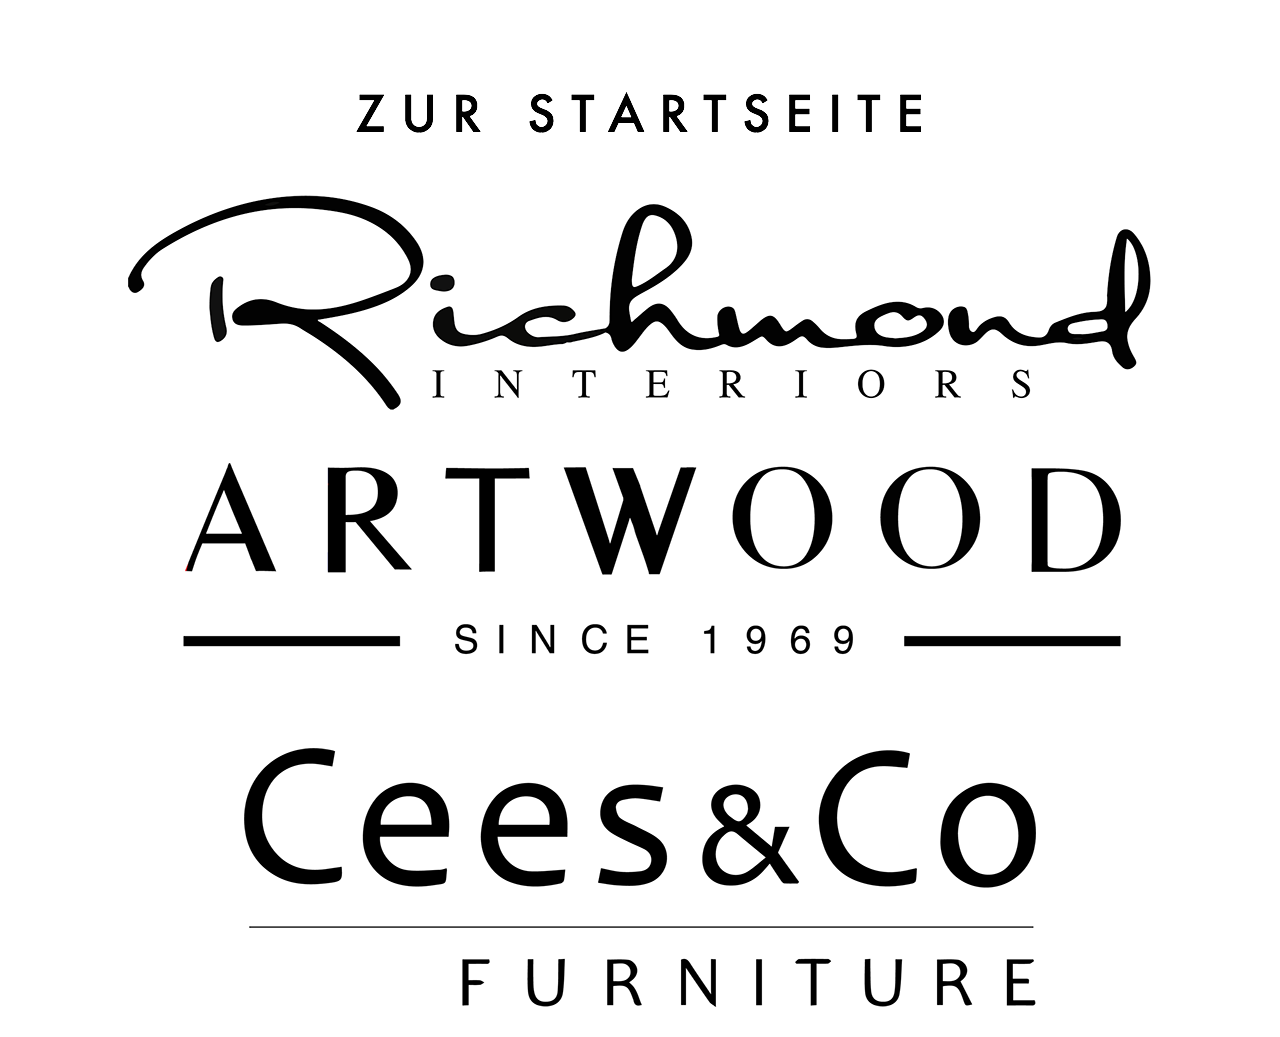
==== interieur.html @ 76042153 "landing source" ====
<!DOCTYPE html>
<html>

<head>
    <meta charset="utf-8">
    <meta name="viewport" content="width=device-width, initial-scale=1, shrink-to-fit=no">
    <meta http-equiv="x-ua-compatible" content="ie=edge">
    <title>Material Design Bootstrap</title>
    <!-- Font Awesome -->
    <link rel="stylesheet" href="https://maxcdn.bootstrapcdn.com/font-awesome/4.7.0/css/font-awesome.min.css">
    <!-- Bootstrap core CSS -->
    <link href="css/bootstrap.min.css" rel="stylesheet">
    <!-- Material Design Bootstrap -->
    <link href="css/mdb.min.css" rel="stylesheet">
    <!-- Your custom styles (optional) -->
    <link href="css/style.css" rel="stylesheet">
</head>

<body class="body-interieur">
    <div class="container interieur">
        <div class="view overlay">
            <img src="assets/Mode/u49800_states.png" class="img-fluid img-center" alt="ZUR STARTSEITE">
            <a href="index.html" target="_self">
                <div class="mask waves-effect">
                    <img src="assets/Mode/u49800_states_white.png" class="img-fluid img-center" alt="ZUR STARTSEITE">
                </div>
            </a>
        </div>
        <div class="view overlay ">
            <img src="assets/Interieur/richmond-interiors.png" class="img-fluid img-center" alt="">
            <a href="richmond.html" target="_self">
                <div class="mask waves-effect">
                    <img src="assets/Interieur/richmond-interiors%20wei%c3%9f.png" class="img-fluid img-center" alt="">
                </div>
            </a>
        </div>
        <div class="view overlay ">
            <img src="assets/Interieur/artwood%20logo%20webseit.png" class="img-fluid img-center" alt="">
            <a href="artwood.html" target="_self">
                <div class="mask waves-effect">
                    <img src="assets/Interieur/artwood%20logo%20wei%c3%9f.png" class="img-fluid img-center" alt="">
                </div>
            </a>
        </div>
        <div class="view overlay ">
            <img src="assets/Interieur/cees-co%20logo.png" class="img-fluid img-center" alt="">
            <a>
                <div class="mask waves-effect">
                    <img src="assets/Interieur/cees-co%20logo%20wei%c3%9f.png" class="img-fluid img-center" alt="">
                </div>
            </a>
        </div>
    </div>
    <!-- /Start your project here-->

    <!-- SCRIPTS -->
    <!-- JQuery -->
    <script type="text/javascript" src="js/jquery-3.2.1.min.js"></script>
    <!-- Bootstrap tooltips -->
    <script type="text/javascript" src="js/popper.min.js"></script>
    <!-- Bootstrap core JavaScript -->
    <script type="text/javascript" src="js/bootstrap.min.js"></script>
    <!-- MDB core JavaScript -->
    <script type="text/javascript" src="js/mdb.min.js"></script>
</body>

</html>
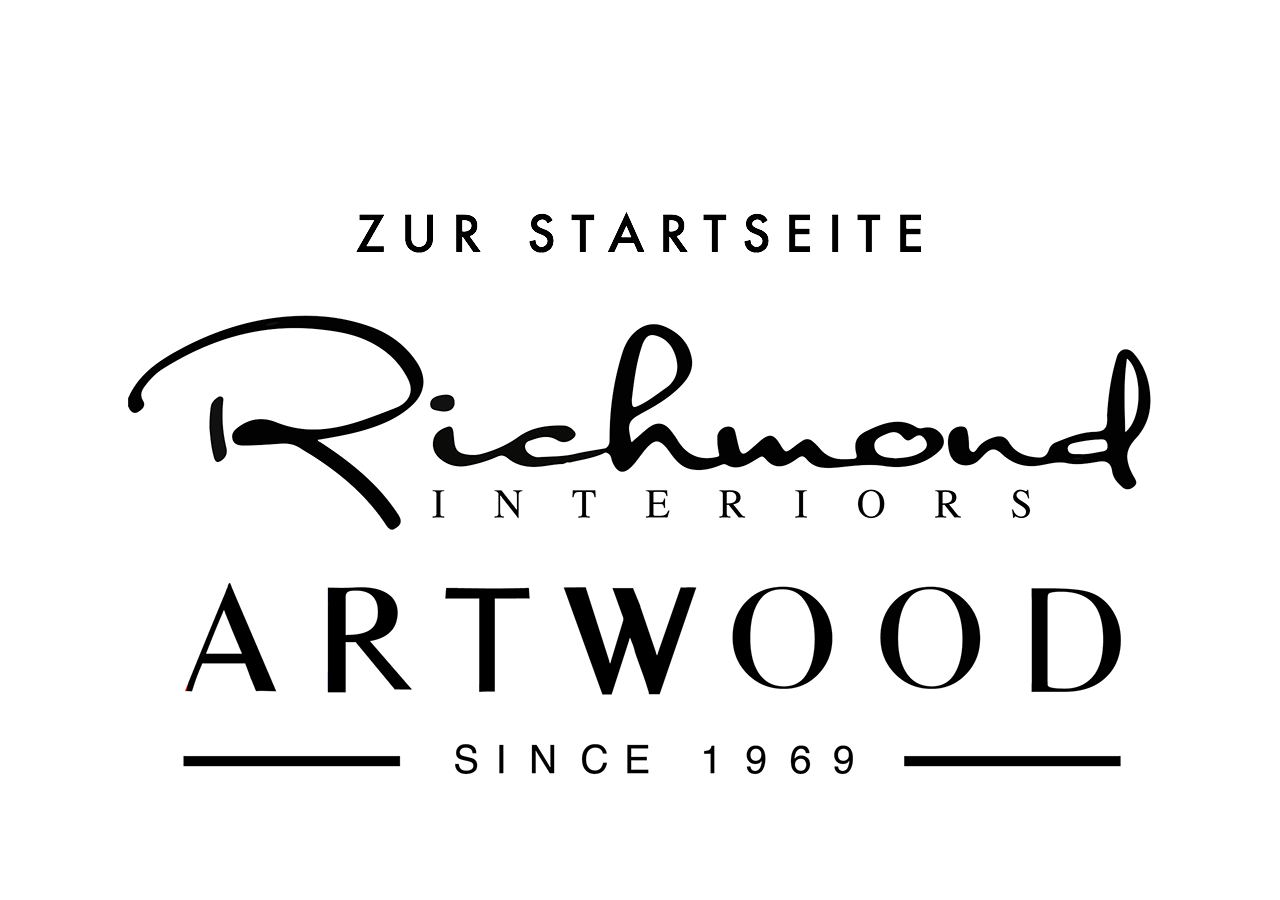
==== commit d22ec80f: "remove background from the slideshow" ====
--- a/interieur.html
+++ b/interieur.html
@@ -42,14 +42,6 @@
                 </div>
             </a>
         </div>
-        <div class="view overlay ">
-            <img src="assets/Interieur/cees-co%20logo.png" class="img-fluid img-center" alt="">
-            <a>
-                <div class="mask waves-effect">
-                    <img src="assets/Interieur/cees-co%20logo%20wei%c3%9f.png" class="img-fluid img-center" alt="">
-                </div>
-            </a>
-        </div>
     </div>
     <!-- /Start your project here-->
 
--- a/css/style.css
+++ b/css/style.css
@@ -141,7 +141,7 @@
     background-position: center;
     background-repeat: no-repeat;
     background-attachment: fixed;
-    padding-top: 30px;
+    padding-top: 150px;
     padding-bottom: 30px;
 }
 
@@ -417,11 +417,25 @@
 }
 
 @media (min-width: 576px) {
+    .mode-view {
+        position: relative;
+    }
     .circle-content-1 {
         padding: 5.3em 0.9em 3em 1.9em;
         font-size: 1.8em;
         line-height: 25px;
     }
+    .overtext-left,
+    .overtext-right {
+        height: 25px;
+    }
+    .overtext-right {
+        right: unset;
+    }
+    .logo {
+        height: 300px;
+        position: fixed !important;
+    }
 }
 
 @media (min-width: 768px) {
@@ -441,7 +455,8 @@
         right: unset;
     }
     .logo {
-        height: 300px;
+        height: 350px;
+        position: fixed !important;
     }
 }
 
@@ -452,10 +467,13 @@
         line-height: 25px;
     }
     .overtext-right {
-        height: 48px;
+        height: 25px;
         right: 0px;
         bottom: 0px;
         z-index: 1000;
+    }
+    .logo {
+        position: absolute !important;
     }
 }
 
@@ -470,10 +488,19 @@
         font-size: 1.6em;
         line-height: 25px;
     }
-    .overtext-left {
-        height: 48px;
+    .overtext-left,
+    .overtext-right {
+        height: 25px;
     }
     .logo {
-        height: 609px;
+        height: 450px;
+        position: absolute !important;
+    }
+}
+
+@media (min-width: 1400px) {
+    .logo {
+        height: 600px;
+        position: absolute !important;
     }
 }